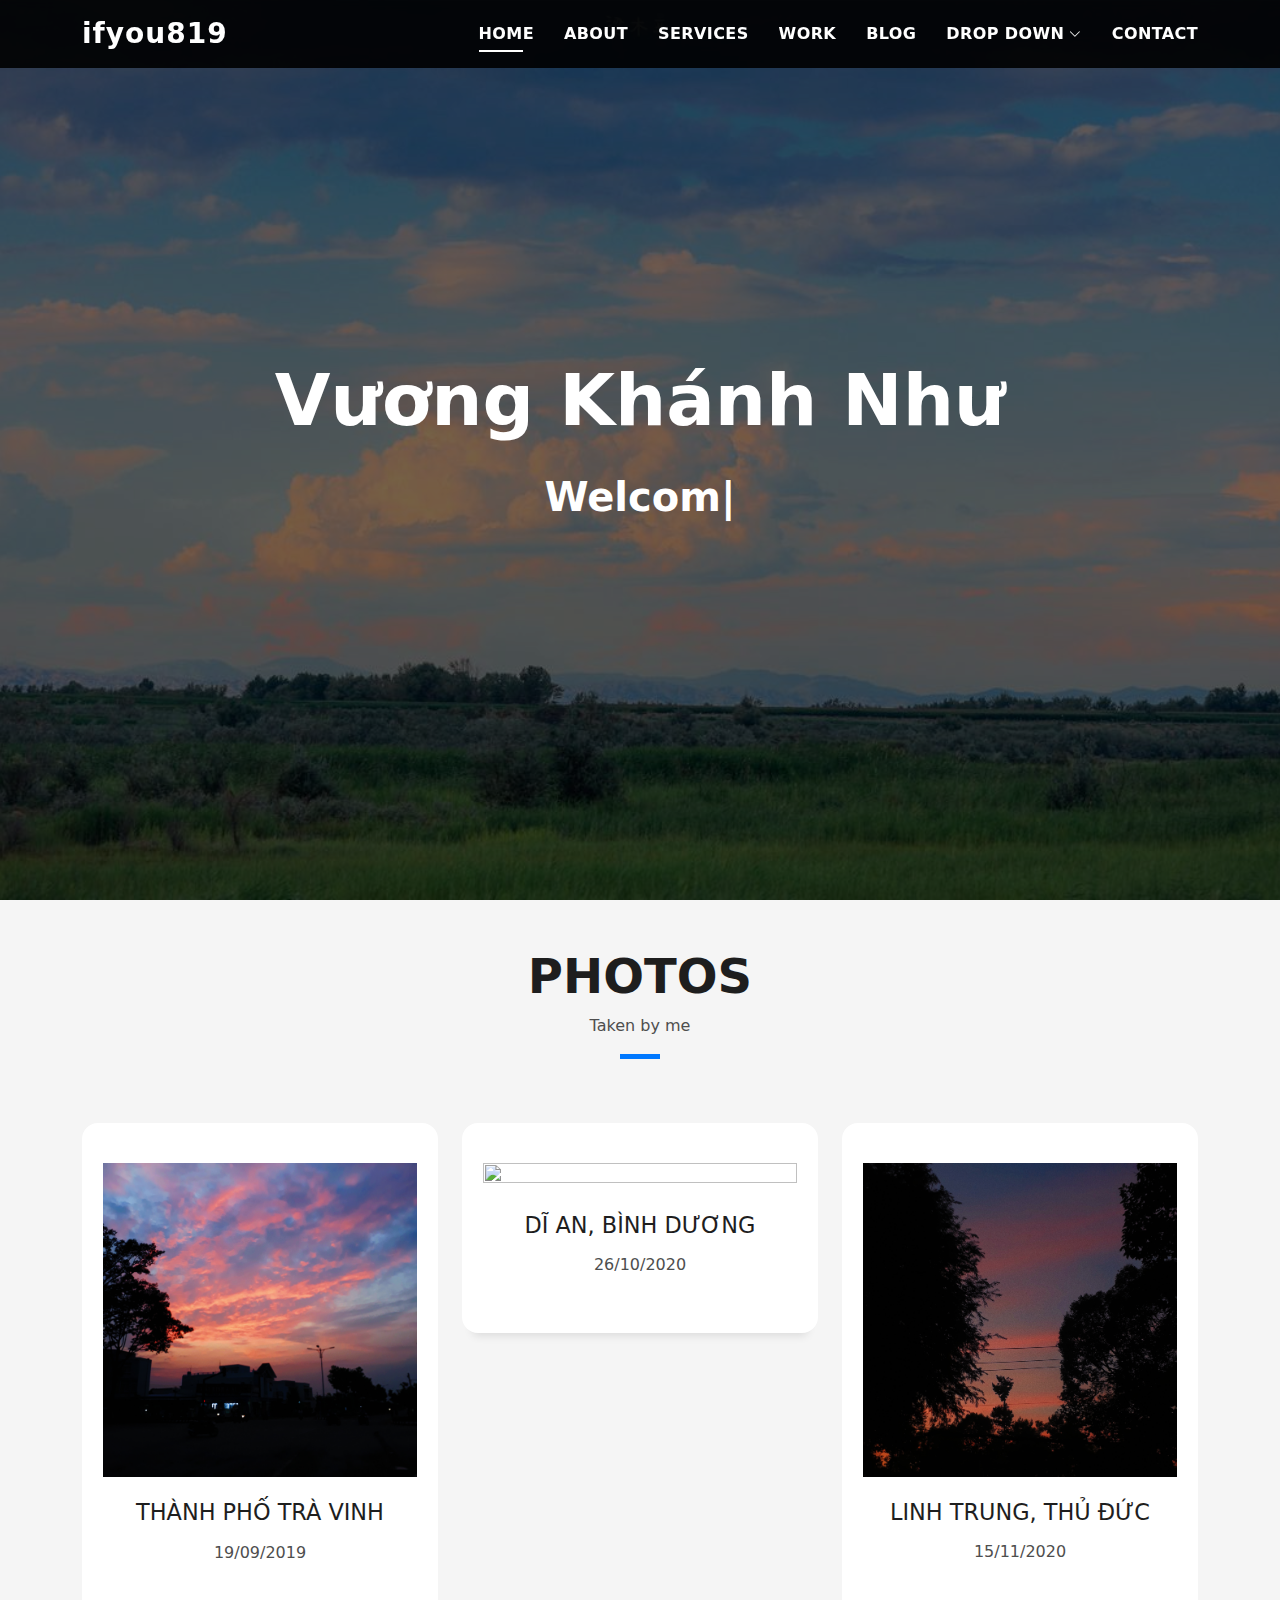
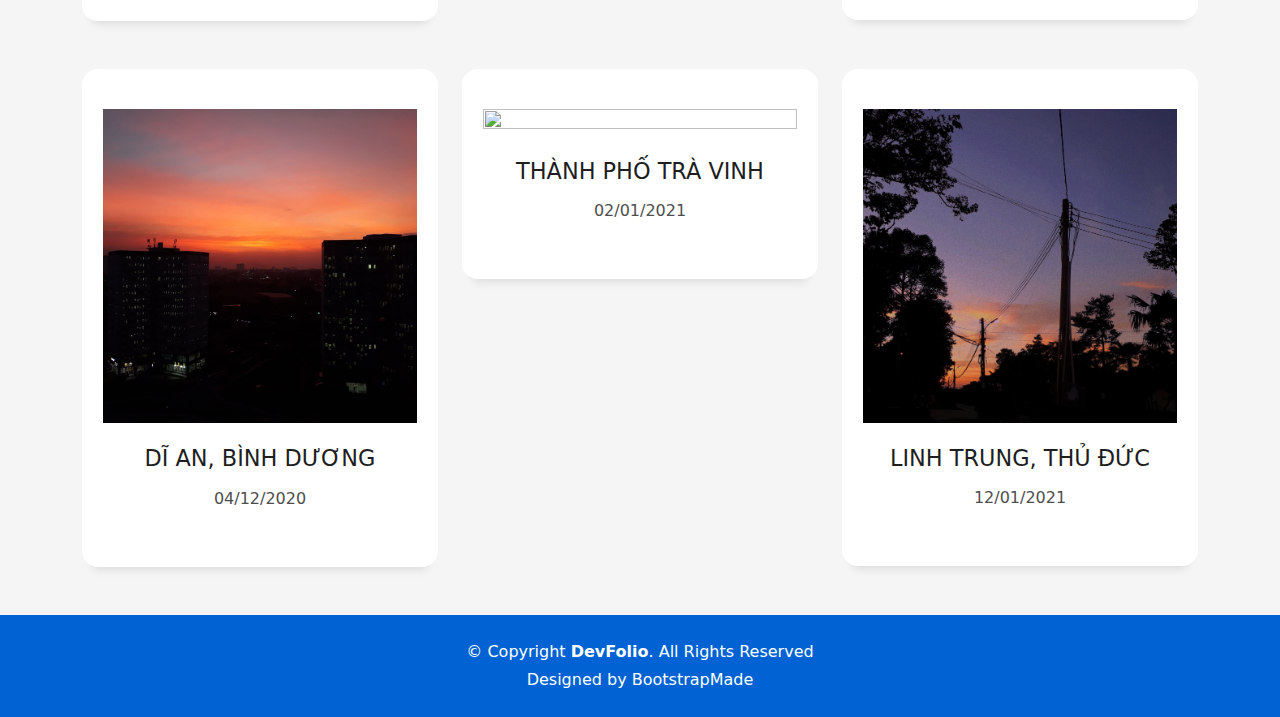
==== index.html @ 1ef02dd9 "edit about and index page" ====
<!DOCTYPE html>
<html lang="en">

<head>
  <meta charset="utf-8">
  <meta content="width=device-width, initial-scale=1.0" name="viewport">

  <title>Khánh Như</title>
  <meta content="" name="description">
  <meta content="" name="keywords">

  <!-- Favicons -->
  <link href="assets/img/favicon.png" rel="icon">
  <link href="assets/img/apple-touch-icon.png" rel="apple-touch-icon">

  <!-- Vendor CSS Files -->
  <link href="assets/vendor/bootstrap/css/bootstrap.min.css" rel="stylesheet">
  <link href="assets/vendor/bootstrap-icons/bootstrap-icons.css" rel="stylesheet">
  <link href="assets/vendor/glightbox/css/glightbox.min.css" rel="stylesheet">
  <link href="assets/vendor/swiper/swiper-bundle.min.css" rel="stylesheet">

  <!-- Template Main CSS File -->
  <link href="assets/css/style.css" rel="stylesheet">

  <!-- =======================================================
  * Template Name: DevFolio
  * Updated: Sep 18 2023 with Bootstrap v5.3.2
  * Template URL: https://bootstrapmade.com/devfolio-bootstrap-portfolio-html-template/
  * Author: BootstrapMade.com
  * License: https://bootstrapmade.com/license/
  ======================================================== -->
</head>

<body>

  <!-- ======= Header ======= -->
  <header id="header" class="fixed-top">
    <div class="container d-flex align-items-center justify-content-between">

      <h1 class="logo"><a href="index.html">ifyou819</a></h1>
      <!-- Uncomment below if you prefer to use an image logo -->
      <!-- <a href="index.html" class="logo"><img src="assets/img/logo.png" alt="" class="img-fluid"></a>-->

      <nav id="navbar" class="navbar">
        <ul>
          <li><a class="nav-link scrollto active" href="index.html">Home</a></li>
          <li><a class="nav-link scrollto" href="about.html">About</a></li>
          <li><a class="nav-link scrollto" href="#services">Services</a></li>
          <li><a class="nav-link scrollto " href="#work">Work</a></li>
          <li><a class="nav-link scrollto " href="#blog">Blog</a></li>
          <li class="dropdown"><a href="#"><span>Drop Down</span> <i class="bi bi-chevron-down"></i></a>
            <ul>
              <li><a href="#">Drop Down 1</a></li>
              <li class="dropdown"><a href="#"><span>Deep Drop Down</span> <i class="bi bi-chevron-right"></i></a>
                <ul>
                  <li><a href="#">Deep Drop Down 1</a></li>
                  <li><a href="#">Deep Drop Down 2</a></li>
                  <li><a href="#">Deep Drop Down 3</a></li>
                  <li><a href="#">Deep Drop Down 4</a></li>
                  <li><a href="#">Deep Drop Down 5</a></li>
                </ul>
              </li>
              <li><a href="#">Drop Down 2</a></li>
              <li><a href="#">Drop Down 3</a></li>
              <li><a href="#">Drop Down 4</a></li>
            </ul>
          </li>
          <li><a class="nav-link scrollto" href="#contact">Contact</a></li>
        </ul>
        <i class="bi bi-list mobile-nav-toggle"></i>
      </nav><!-- .navbar -->

    </div>
  </header><!-- End Header -->

  <!-- ======= Hero Section ======= -->
  <div id="hero" class="hero route bg-image" style="background-image: url(assets/img/bg.jpg)">
    <div class="overlay-itro"></div>
    <div class="hero-content display-table">
      <div class="table-cell">
        <div class="container">
          <!--<p class="display-6 color-d">Hello, world!</p>-->
          <h1 class="hero-title mb-4">Vương Khánh Như</h1>
          <p class="hero-subtitle"><span class="typed" data-typed-items="Welcom to my website!"></span></p>
          <!-- <p class="pt-3"><a class="btn btn-primary btn js-scroll px-4" href="#about" role="button">Learn More</a></p> -->
        </div>
      </div>
    </div>
  </div><!-- End Hero Section -->

  <main id="main">

    <!-- ======= Services Section ======= -->
    <section id="services" class="services-mf pt-5 route">
      <div class="container">
        <div class="row">
          <div class="col-sm-12">
            <div class="title-box text-center">
              <h3 class="title-a">
                photos
              </h3>
              <p class="subtitle-a">
                Taken by me
              </p>
              <div class="line-mf"></div>
            </div>
          </div>
        </div>
        <div class="row">
          <div class="col-md-4">
            <div class="service-box">
              <div class="service-ico">
                <img src="assets/img/2019-09-19 07.07.39 1.jpg">
              </div>
              <div class="service-content">
                <h2 class="s-title">Thành Phố Trà Vinh</h2>
                <p class="s-description text-center">
                  19/09/2019
                </p>
              </div>
            </div>
          </div>
          <div class="col-md-4">
            <div class="service-box">
              <div class="service-ico">
                <img src="assets/img/2020-10-26-054216884.jpg">
              </div>
              <div class="service-content">
                <h2 class="s-title">Dĩ An, Bình Dương</h2>
                <p class="s-description text-center">
                  26/10/2020
                </p>
              </div>
            </div>
          </div>
          <div class="col-md-4">
            <div class="service-box">
              <div class="service-ico">
                <img src="assets/img/2020-11-15-120702143.jpg">
              </div>
              <div class="service-content">
                <h2 class="s-title">Linh Trung, Thủ Đức</h2>
                <p class="s-description text-center">
                  15/11/2020
                </p>
              </div>
            </div>
          </div>
          <div class="col-md-4">
            <div class="service-box">
              <div class="service-ico">
                <img src="assets/img/20201204_174459.jpg">
              </div>
              <div class="service-content">
                <h2 class="s-title">Dĩ An, Bình Dương</h2>
                <p class="s-description text-center">
                  04/12/2020
                </p>
              </div>
            </div>
          </div>
          <div class="col-md-4">
            <div class="service-box">
              <div class="service-ico">
                <img src="assets/img/2021-01-02-054757875.jpg">
              </div>
              <div class="service-content">
                <h2 class="s-title">Thành Phố Trà Vinh</h2>
                <p class="s-description text-center">
                  02/01/2021
                </p>
              </div>
            </div>
          </div>
          <div class="col-md-4">
            <div class="service-box">
              <div class="service-ico">
                <img src="assets/img/2021-01-12-090520527.jpg">
              </div>
              <div class="service-content">
                <h2 class="s-title">Linh Trung, Thủ Đức</h2>
                <p class="s-description text-center">
                  12/01/2021
                </p>
              </div>
            </div>
          </div>
        </div>
      </div>
    </section>
    <!-- End Services Section -->

    <!-- ======= Counter Section ======= -->
    <!-- <div class="section-counter paralax-mf bg-image" style="background-image: url(assets/img/counters-bg.jpg)">
      <div class="overlay-mf"></div>
      <div class="container position-relative">
        <div class="row">
          <div class="col-sm-3 col-lg-3">
            <div class="counter-box counter-box pt-4 pt-md-0">
              <div class="counter-ico">
                <span class="ico-circle"><i class="bi bi-check"></i></span>
              </div>
              <div class="counter-num">
                <p data-purecounter-start="0" data-purecounter-end="450" data-purecounter-duration="1" class="counter purecounter"></p>
                <span class="counter-text">WORKS COMPLETED</span>
              </div>
            </div>
          </div>
          <div class="col-sm-3 col-lg-3">
            <div class="counter-box pt-4 pt-md-0">
              <div class="counter-ico">
                <span class="ico-circle"><i class="bi bi-journal-richtext"></i></span>
              </div>
              <div class="counter-num">
                <p data-purecounter-start="0" data-purecounter-end="25" data-purecounter-duration="1" class="counter purecounter"></p>
                <span class="counter-text">YEARS OF EXPERIENCE</span>
              </div>
            </div>
          </div>
          <div class="col-sm-3 col-lg-3">
            <div class="counter-box pt-4 pt-md-0">
              <div class="counter-ico">
                <span class="ico-circle"><i class="bi bi-people"></i></span>
              </div>
              <div class="counter-num">
                <p data-purecounter-start="0" data-purecounter-end="550" data-purecounter-duration="1" class="counter purecounter"></p>
                <span class="counter-text">TOTAL CLIENTS</span>
              </div>
            </div>
          </div>
          <div class="col-sm-3 col-lg-3">
            <div class="counter-box pt-4 pt-md-0">
              <div class="counter-ico">
                <span class="ico-circle"><i class="bi bi-award"></i></span>
              </div>
              <div class="counter-num">
                <p data-purecounter-start="0" data-purecounter-end="48" data-purecounter-duration="1" class="counter purecounter"></p>
                <span class="counter-text">AWARD WON</span>
              </div>
            </div>
          </div>
        </div>
      </div>
    </div> -->
    <!-- End Counter Section -->

    <!-- ======= Portfolio Section ======= -->
    <!-- <section id="work" class="portfolio-mf sect-pt4 route">
      <div class="container">
        <div class="row">
          <div class="col-sm-12">
            <div class="title-box text-center">
              <h3 class="title-a">
                Portfolio
              </h3>
              <p class="subtitle-a">
                Lorem ipsum, dolor sit amet consectetur adipisicing elit.
              </p>
              <div class="line-mf"></div>
            </div>
          </div>
        </div>
        <div class="row">
          <div class="col-md-4">
            <div class="work-box">
              <a href="assets/img/work-1.jpg" data-gallery="portfolioGallery" class="portfolio-lightbox">
                <div class="work-img">
                  <img src="assets/img/work-1.jpg" alt="" class="img-fluid">
                </div>
              </a>
              <div class="work-content">
                <div class="row">
                  <div class="col-sm-8">
                    <h2 class="w-title">Lorem impsum dolor</h2>
                    <div class="w-more">
                      <span class="w-ctegory">Web Design</span> / <span class="w-date">18 Sep. 2018</span>
                    </div>
                  </div>
                  <div class="col-sm-4">
                    <div class="w-like">
                      <a href="portfolio-details.html"> <span class="bi bi-plus-circle"></span></a>
                    </div>
                  </div>
                </div>
              </div>
            </div>
          </div>
          <div class="col-md-4">
            <div class="work-box">
              <a href="assets/img/work-2.jpg" data-gallery="portfolioGallery" class="portfolio-lightbox">
                <div class="work-img">
                  <img src="assets/img/work-2.jpg" alt="" class="img-fluid">
                </div>
              </a>
              <div class="work-content">
                <div class="row">
                  <div class="col-sm-8">
                    <h2 class="w-title">Loreda Cuno Nere</h2>
                    <div class="w-more">
                      <span class="w-ctegory">Web Design</span> / <span class="w-date">18 Sep. 2018</span>
                    </div>
                  </div>
                  <div class="col-sm-4">
                    <div class="w-like">
                      <a href="portfolio-details.html"> <span class="bi bi-plus-circle"></span></a>
                    </div>
                  </div>
                </div>
              </div>
            </div>
          </div>
          <div class="col-md-4">
            <div class="work-box">
              <a href="assets/img/work-3.jpg" data-gallery="portfolioGallery" class="portfolio-lightbox">
                <div class="work-img">
                  <img src="assets/img/work-3.jpg" alt="" class="img-fluid">
                </div>
              </a>
              <div class="work-content">
                <div class="row">
                  <div class="col-sm-8">
                    <h2 class="w-title">Mavrito Lana Dere</h2>
                    <div class="w-more">
                      <span class="w-ctegory">Web Design</span> / <span class="w-date">18 Sep. 2018</span>
                    </div>
                  </div>
                  <div class="col-sm-4">
                    <div class="w-like">
                      <a href="portfolio-details.html"> <span class="bi bi-plus-circle"></span></a>
                    </div>
                  </div>
                </div>
              </div>
            </div>
          </div>
          <div class="col-md-4">
            <div class="work-box">
              <a href="assets/img/work-4.jpg" data-gallery="portfolioGallery" class="portfolio-lightbox">
                <div class="work-img">
                  <img src="assets/img/work-4.jpg" alt="" class="img-fluid">
                </div>
              </a>
              <div class="work-content">
                <div class="row">
                  <div class="col-sm-8">
                    <h2 class="w-title">Bindo Laro Cado</h2>
                    <div class="w-more">
                      <span class="w-ctegory">Web Design</span> / <span class="w-date">18 Sep. 2018</span>
                    </div>
                  </div>
                  <div class="col-sm-4">
                    <div class="w-like">
                      <a href="portfolio-details.html"> <span class="bi bi-plus-circle"></span></a>
                    </div>
                  </div>
                </div>
              </div>
            </div>
          </div>
          <div class="col-md-4">
            <div class="work-box">
              <a href="assets/img/work-5.jpg" data-gallery="portfolioGallery" class="portfolio-lightbox">
                <div class="work-img">
                  <img src="assets/img/work-5.jpg" alt="" class="img-fluid">
                </div>
              </a>
              <div class="work-content">
                <div class="row">
                  <div class="col-sm-8">
                    <h2 class="w-title">Studio Lena Mado</h2>
                    <div class="w-more">
                      <span class="w-ctegory">Web Design</span> / <span class="w-date">18 Sep. 2018</span>
                    </div>
                  </div>
                  <div class="col-sm-4">
                    <div class="w-like">
                      <a href="portfolio-details.html"> <span class="bi bi-plus-circle"></span></a>
                    </div>
                  </div>
                </div>
              </div>
            </div>
          </div>
          <div class="col-md-4">
            <div class="work-box">
              <a href="assets/img/work-6.jpg" data-gallery="portfolioGallery" class="portfolio-lightbox">
                <div class="work-img">
                  <img src="assets/img/work-6.jpg" alt="" class="img-fluid">
                </div>
              </a>
              <div class="work-content">
                <div class="row">
                  <div class="col-sm-8">
                    <h2 class="w-title">Studio Big Bang</h2>
                    <div class="w-more">
                      <span class="w-ctegory">Web Design</span> / <span class="w-date">18 Sep. 2017</span>
                    </div>
                  </div>
                  <div class="col-sm-4">
                    <div class="w-like">
                      <a href="portfolio-details.html"> <span class="bi bi-plus-circle"></span></a>
                    </div>
                  </div>
                </div>
              </div>
            </div>
          </div>

        </div>
      </div>
    </section> -->
    <!-- End Portfolio Section -->

    <!-- ======= Testimonials Section ======= -->
    <!-- <div class="testimonials paralax-mf bg-image" style="background-image: url(assets/img/overlay-bg.jpg)">
      <div class="overlay-mf"></div>
      <div class="container">
        <div class="row">
          <div class="col-md-12">

            <div class="testimonials-slider swiper" data-aos="fade-up" data-aos-delay="100">
              <div class="swiper-wrapper">

                <div class="swiper-slide">
                  <div class="testimonial-box">
                    <div class="author-test">
                      <img src="assets/img/testimonial-2.jpg" alt="" class="rounded-circle b-shadow-a">
                      <span class="author">Xavi Alonso</span>
                    </div>
                    <div class="content-test">
                      <p class="description lead">
                        Curabitur arcu erat, accumsan id imperdiet et, porttitor at sem. Lorem ipsum dolor sit amet,
                        consectetur adipiscing elit.
                      </p>
                    </div>
                  </div>
                </div> -->
                <!-- End testimonial item -->

                <!-- <div class="swiper-slide">
                  <div class="testimonial-box">
                    <div class="author-test">
                      <img src="assets/img/testimonial-4.jpg" alt="" class="rounded-circle b-shadow-a">
                      <span class="author">Marta Socrate</span>
                    </div>
                    <div class="content-test">
                      <p class="description lead">
                        Curabitur arcu erat, accumsan id imperdiet et, porttitor at sem. Lorem ipsum dolor sit amet,
                        consectetur adipiscing elit.
                      </p>
                    </div>
                  </div>
                </div> -->
                <!-- End testimonial item -->
              <!-- </div>
              <div class="swiper-pagination"></div>
            </div> -->

            <!-- <div id="testimonial-mf" class="owl-carousel owl-theme">
          
        </div> -->
          <!-- </div>
        </div>
      </div>
    </div> -->
    <!-- End Testimonials Section -->

    <!-- ======= Blog Section ======= -->
    <!-- <section id="blog" class="blog-mf sect-pt4 route">
      <div class="container">
        <div class="row">
          <div class="col-sm-12">
            <div class="title-box text-center">
              <h3 class="title-a">
                Blog
              </h3>
              <p class="subtitle-a">
                Lorem ipsum, dolor sit amet consectetur adipisicing elit.
              </p>
              <div class="line-mf"></div>
            </div>
          </div>
        </div>
        <div class="row">
          <div class="col-md-4">
            <div class="card card-blog">
              <div class="card-img">
                <a href="blog-single.html"><img src="assets/img/post-1.jpg" alt="" class="img-fluid"></a>
              </div>
              <div class="card-body">
                <div class="card-category-box">
                  <div class="card-category">
                    <h6 class="category">Travel</h6>
                  </div>
                </div>
                <h3 class="card-title"><a href="blog-single.html">See more ideas about Travel</a></h3>
                <p class="card-description">
                  Proin eget tortor risus. Pellentesque in ipsum id orci porta dapibus. Praesent sapien massa, convallis
                  a pellentesque nec,
                  egestas non nisi.
                </p>
              </div>
              <div class="card-footer">
                <div class="post-author">
                  <a href="#">
                    <img src="assets/img/testimonial-2.jpg" alt="" class="avatar rounded-circle">
                    <span class="author">Morgan Freeman</span>
                  </a>
                </div>
                <div class="post-date">
                  <span class="bi bi-clock"></span> 10 min
                </div>
              </div>
            </div>
          </div>
          <div class="col-md-4">
            <div class="card card-blog">
              <div class="card-img">
                <a href="blog-single.html"><img src="assets/img/post-2.jpg" alt="" class="img-fluid"></a>
              </div>
              <div class="card-body">
                <div class="card-category-box">
                  <div class="card-category">
                    <h6 class="category">Web Design</h6>
                  </div>
                </div>
                <h3 class="card-title"><a href="blog-single.html">See more ideas about Travel</a></h3>
                <p class="card-description">
                  Proin eget tortor risus. Pellentesque in ipsum id orci porta dapibus. Praesent sapien massa, convallis
                  a pellentesque nec,
                  egestas non nisi.
                </p>
              </div>
              <div class="card-footer">
                <div class="post-author">
                  <a href="#">
                    <img src="assets/img/testimonial-2.jpg" alt="" class="avatar rounded-circle">
                    <span class="author">Morgan Freeman</span>
                  </a>
                </div>
                <div class="post-date">
                  <span class="bi bi-clock"></span> 10 min
                </div>
              </div>
            </div>
          </div>
          <div class="col-md-4">
            <div class="card card-blog">
              <div class="card-img">
                <a href="blog-single.html"><img src="assets/img/post-3.jpg" alt="" class="img-fluid"></a>
              </div>
              <div class="card-body">
                <div class="card-category-box">
                  <div class="card-category">
                    <h6 class="category">Web Design</h6>
                  </div>
                </div>
                <h3 class="card-title"><a href="blog-single.html">See more ideas about Travel</a></h3>
                <p class="card-description">
                  Proin eget tortor risus. Pellentesque in ipsum id orci porta dapibus. Praesent sapien massa, convallis
                  a pellentesque nec,
                  egestas non nisi.
                </p>
              </div>
              <div class="card-footer">
                <div class="post-author">
                  <a href="#">
                    <img src="assets/img/testimonial-2.jpg" alt="" class="avatar rounded-circle">
                    <span class="author">Morgan Freeman</span>
                  </a>
                </div>
                <div class="post-date">
                  <span class="bi bi-clock"></span> 10 min
                </div>
              </div>
            </div>
          </div>
        </div>
      </div>
    </section> -->
    <!-- End Blog Section -->

    <!-- ======= Contact Section ======= -->
    <!-- <section id="contact" class="paralax-mf footer-paralax bg-image sect-mt4 route" style="background-image: url(assets/img/overlay-bg.jpg)">
      <div class="overlay-mf"></div>
      <div class="container">
        <div class="row">
          <div class="col-sm-12">
            <div class="contact-mf">
              <div id="contact" class="box-shadow-full">
                <div class="row">
                  <div class="col-md-6">
                    <div class="title-box-2">
                      <h5 class="title-left">
                        Send Message Us
                      </h5>
                    </div>
                    <div>
                      <form action="forms/contact.php" method="post" role="form" class="php-email-form">
                        <div class="row">
                          <div class="col-md-12 mb-3">
                            <div class="form-group">
                              <input type="text" name="name" class="form-control" id="name" placeholder="Your Name" required>
                            </div>
                          </div>
                          <div class="col-md-12 mb-3">
                            <div class="form-group">
                              <input type="email" class="form-control" name="email" id="email" placeholder="Your Email" required>
                            </div>
                          </div>
                          <div class="col-md-12 mb-3">
                            <div class="form-group">
                              <input type="text" class="form-control" name="subject" id="subject" placeholder="Subject" required>
                            </div>
                          </div>
                          <div class="col-md-12">
                            <div class="form-group">
                              <textarea class="form-control" name="message" rows="5" placeholder="Message" required></textarea>
                            </div>
                          </div>
                          <div class="col-md-12 text-center my-3">
                            <div class="loading">Loading</div>
                            <div class="error-message"></div>
                            <div class="sent-message">Your message has been sent. Thank you!</div>
                          </div>
                          <div class="col-md-12 text-center">
                            <button type="submit" class="button button-a button-big button-rouded">Send Message</button>
                          </div>
                        </div>
                      </form>
                    </div>
                  </div>
                  <div class="col-md-6">
                    <div class="title-box-2 pt-4 pt-md-0">
                      <h5 class="title-left">
                        Get in Touch
                      </h5>
                    </div>
                    <div class="more-info">
                      <p class="lead">
                        Lorem ipsum dolor sit amet consectetur adipisicing elit. Facilis dolorum dolorem soluta quidem
                        expedita aperiam aliquid at.
                        Totam magni ipsum suscipit amet? Autem nemo esse laboriosam ratione nobis
                        mollitia inventore?
                      </p>
                      <ul class="list-ico">
                        <li><span class="bi bi-geo-alt"></span> 329 WASHINGTON ST BOSTON, MA 02108</li>
                        <li><span class="bi bi-phone"></span> (617) 557-0089</li>
                        <li><span class="bi bi-envelope"></span> contact@example.com</li>
                      </ul>
                    </div>
                    <div class="socials">
                      <ul>
                        <li><a href=""><span class="ico-circle"><i class="bi bi-facebook"></i></span></a></li>
                        <li><a href=""><span class="ico-circle"><i class="bi bi-instagram"></i></span></a></li>
                        <li><a href=""><span class="ico-circle"><i class="bi bi-twitter"></i></span></a></li>
                        <li><a href=""><span class="ico-circle"><i class="bi bi-linkedin"></i></span></a></li>
                      </ul>
                    </div>
                  </div>
                </div>
              </div>
            </div>
          </div>
        </div>
      </div>
    </section> -->
    <!-- End Contact Section -->

  </main><!-- End #main -->

  <!-- ======= Footer ======= -->
  <footer>
    <div class="container">
      <div class="row">
        <div class="col-sm-12">
          <div class="copyright-box">
            <p class="copyright">&copy; Copyright <strong>DevFolio</strong>. All Rights Reserved</p>
            <div class="credits">
              <!--
              All the links in the footer should remain intact.
              You can delete the links only if you purchased the pro version.
              Licensing information: https://bootstrapmade.com/license/
              Purchase the pro version with working PHP/AJAX contact form: https://bootstrapmade.com/buy/?theme=DevFolio
            -->
              Designed by <a href="https://bootstrapmade.com/">BootstrapMade</a>
            </div>
          </div>
        </div>
      </div>
    </div>
  </footer><!-- End  Footer -->

  <div id="preloader"></div>
  <a href="#" class="back-to-top d-flex align-items-center justify-content-center"><i class="bi bi-arrow-up-short"></i></a>

  <!-- Vendor JS Files -->
  <script src="assets/vendor/purecounter/purecounter_vanilla.js"></script>
  <script src="assets/vendor/bootstrap/js/bootstrap.bundle.min.js"></script>
  <script src="assets/vendor/glightbox/js/glightbox.min.js"></script>
  <script src="assets/vendor/swiper/swiper-bundle.min.js"></script>
  <script src="assets/vendor/typed.js/typed.umd.js"></script>
  <script src="assets/vendor/php-email-form/validate.js"></script>

  <!-- Template Main JS File -->
  <script src="assets/js/main.js"></script>

</body>

</html>
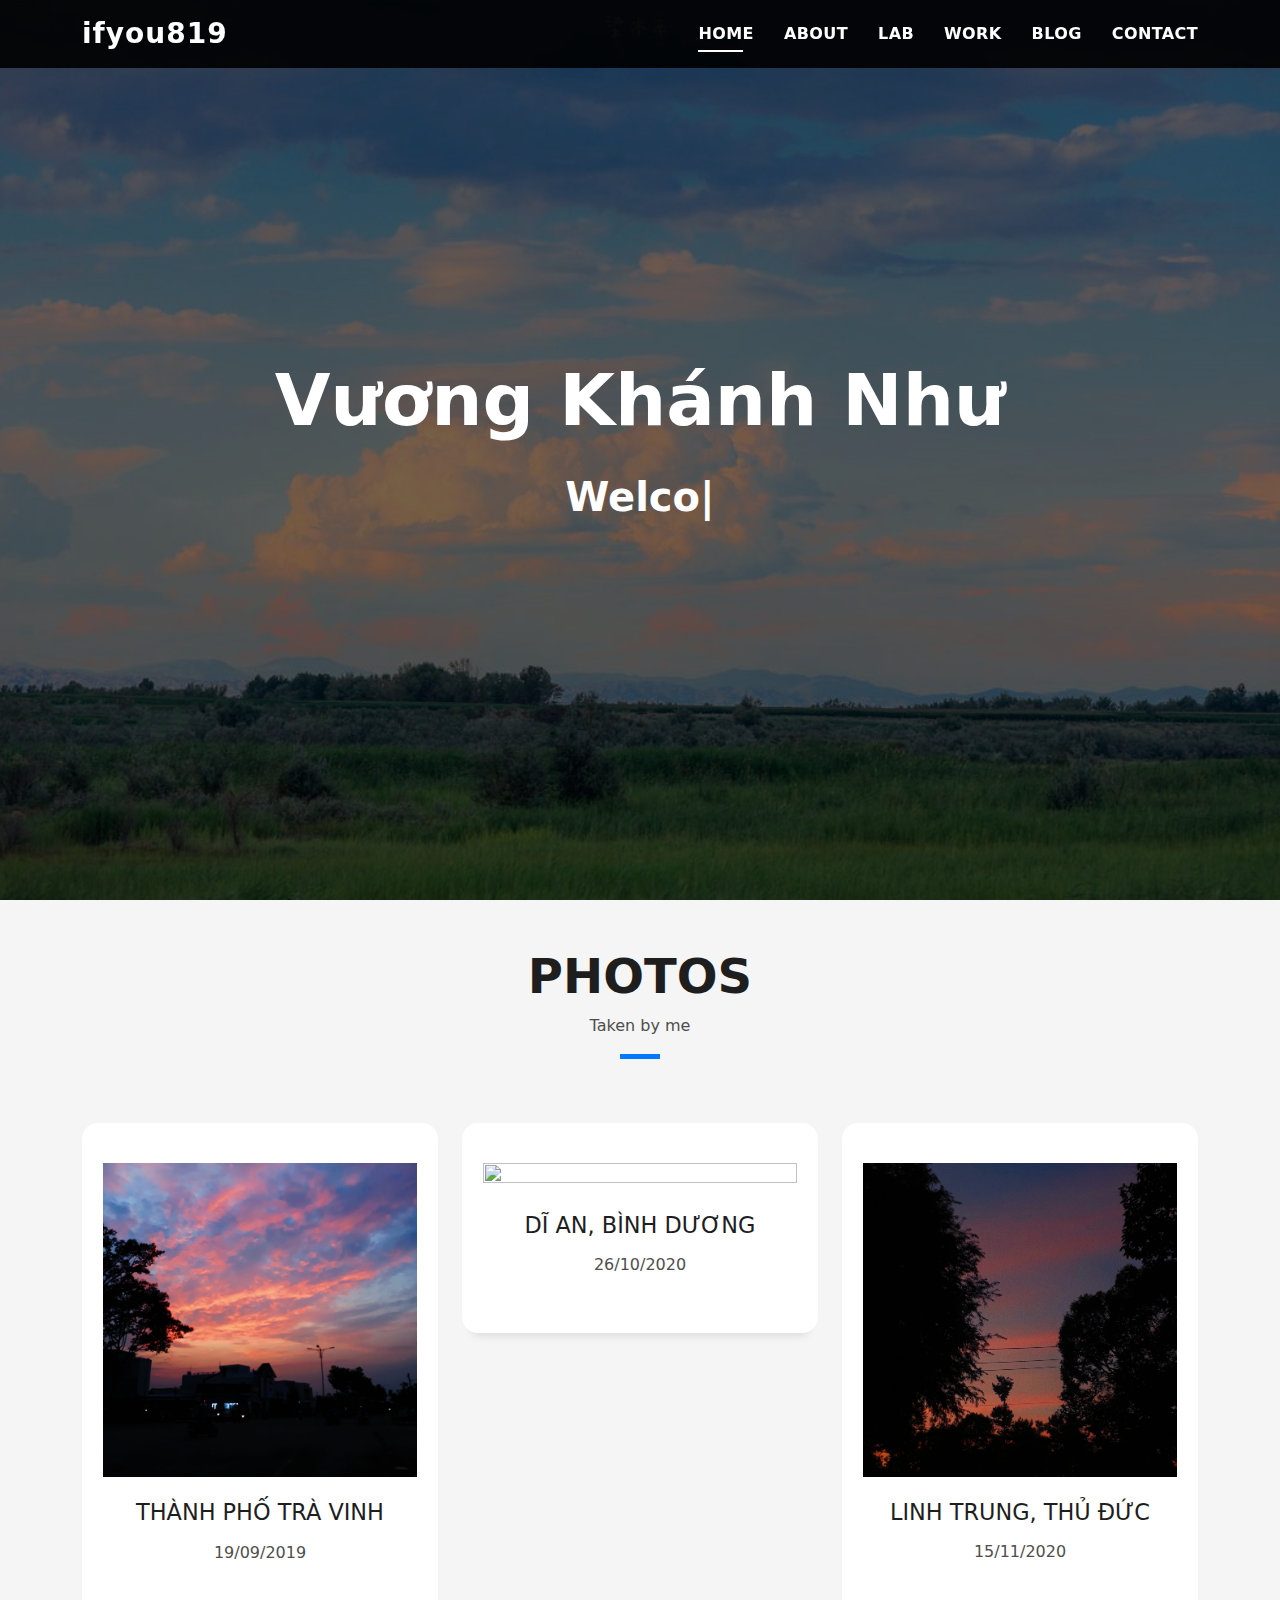
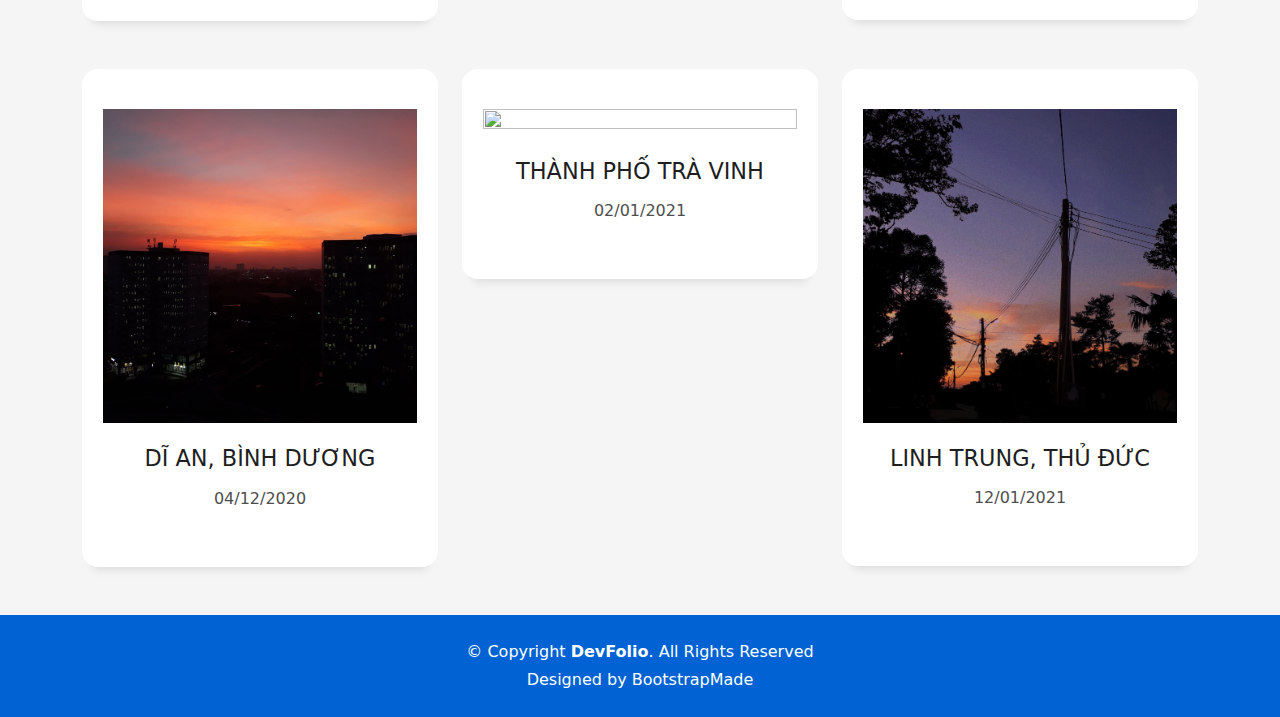
==== commit cad5ddcb: "lab 5 ex" ====
--- a/index.html
+++ b/index.html
@@ -45,26 +45,9 @@
         <ul>
           <li><a class="nav-link scrollto active" href="index.html">Home</a></li>
           <li><a class="nav-link scrollto" href="about.html">About</a></li>
-          <li><a class="nav-link scrollto" href="#services">Services</a></li>
+          <li><a class="nav-link scrollto" href="lab.html">Lab</a></li>
           <li><a class="nav-link scrollto " href="#work">Work</a></li>
           <li><a class="nav-link scrollto " href="#blog">Blog</a></li>
-          <li class="dropdown"><a href="#"><span>Drop Down</span> <i class="bi bi-chevron-down"></i></a>
-            <ul>
-              <li><a href="#">Drop Down 1</a></li>
-              <li class="dropdown"><a href="#"><span>Deep Drop Down</span> <i class="bi bi-chevron-right"></i></a>
-                <ul>
-                  <li><a href="#">Deep Drop Down 1</a></li>
-                  <li><a href="#">Deep Drop Down 2</a></li>
-                  <li><a href="#">Deep Drop Down 3</a></li>
-                  <li><a href="#">Deep Drop Down 4</a></li>
-                  <li><a href="#">Deep Drop Down 5</a></li>
-                </ul>
-              </li>
-              <li><a href="#">Drop Down 2</a></li>
-              <li><a href="#">Drop Down 3</a></li>
-              <li><a href="#">Drop Down 4</a></li>
-            </ul>
-          </li>
           <li><a class="nav-link scrollto" href="#contact">Contact</a></li>
         </ul>
         <i class="bi bi-list mobile-nav-toggle"></i>
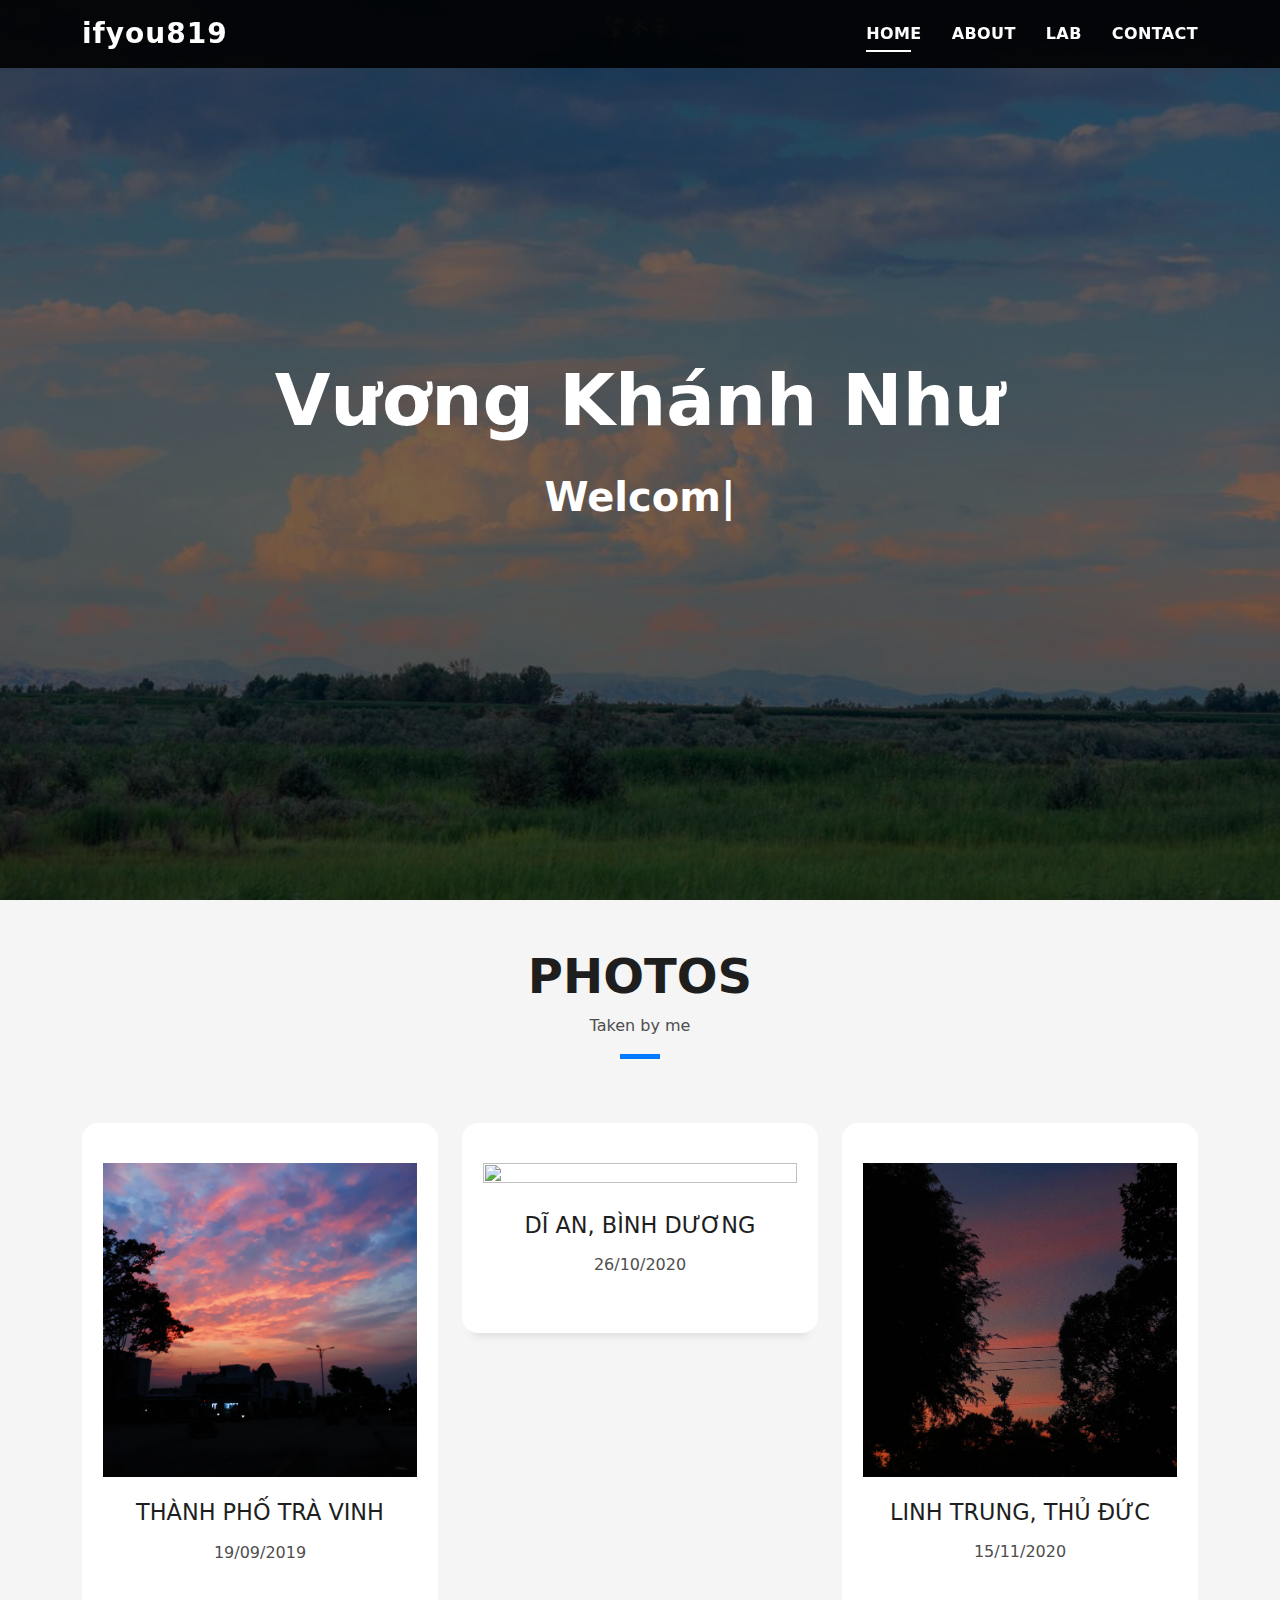
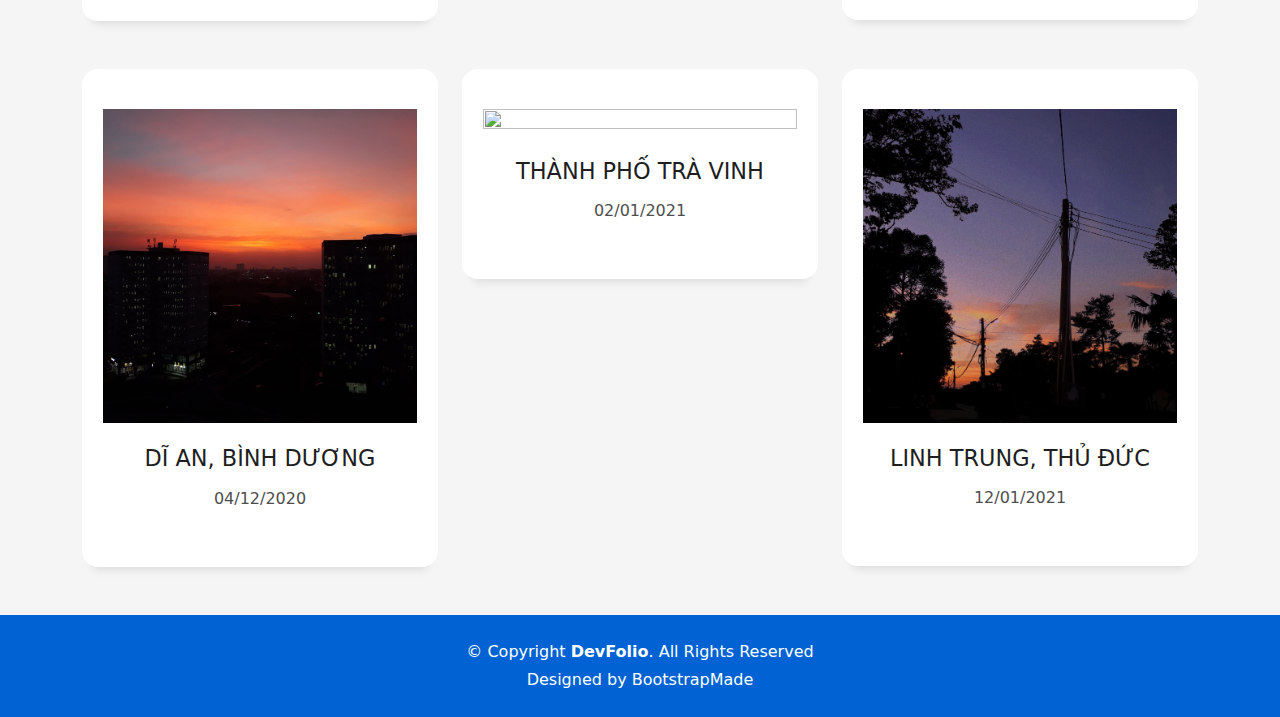
==== commit 9da8b675: "edit contact" ====
--- a/index.html
+++ b/index.html
@@ -46,9 +46,7 @@
           <li><a class="nav-link scrollto active" href="index.html">Home</a></li>
           <li><a class="nav-link scrollto" href="about.html">About</a></li>
           <li><a class="nav-link scrollto" href="lab.html">Lab</a></li>
-          <li><a class="nav-link scrollto " href="#work">Work</a></li>
-          <li><a class="nav-link scrollto " href="#blog">Blog</a></li>
-          <li><a class="nav-link scrollto" href="#contact">Contact</a></li>
+          <li><a class="nav-link scrollto" href="contact.html">Contact</a></li>
         </ul>
         <i class="bi bi-list mobile-nav-toggle"></i>
       </nav><!-- .navbar -->
--- a/assets/css/style.css
+++ b/assets/css/style.css
@@ -225,7 +225,7 @@
 .socials .ico-circle {
   height: 40px;
   width: 40px;
-  font-size: 1.2rem;
+  font-size: 25px;
   border-radius: 50%;
   line-height: 1.6;
   margin: 0 15px 0 0;
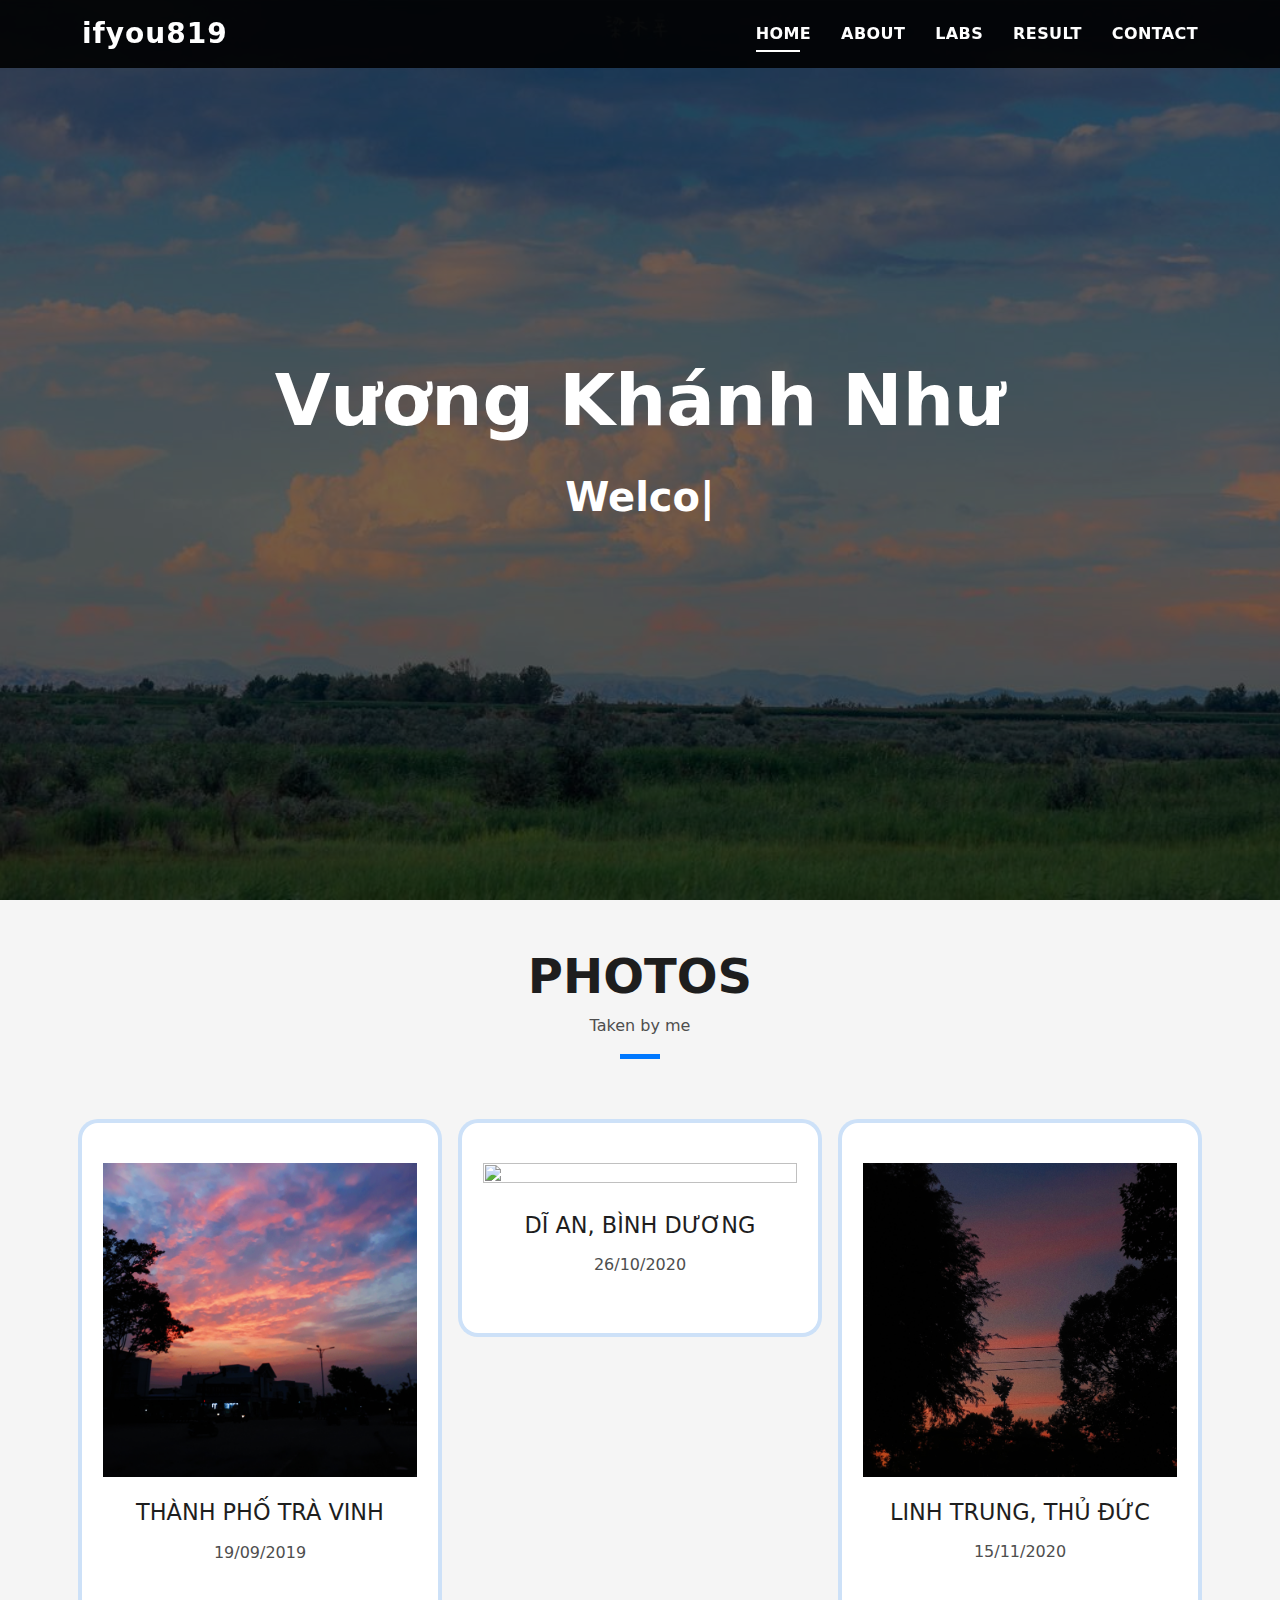
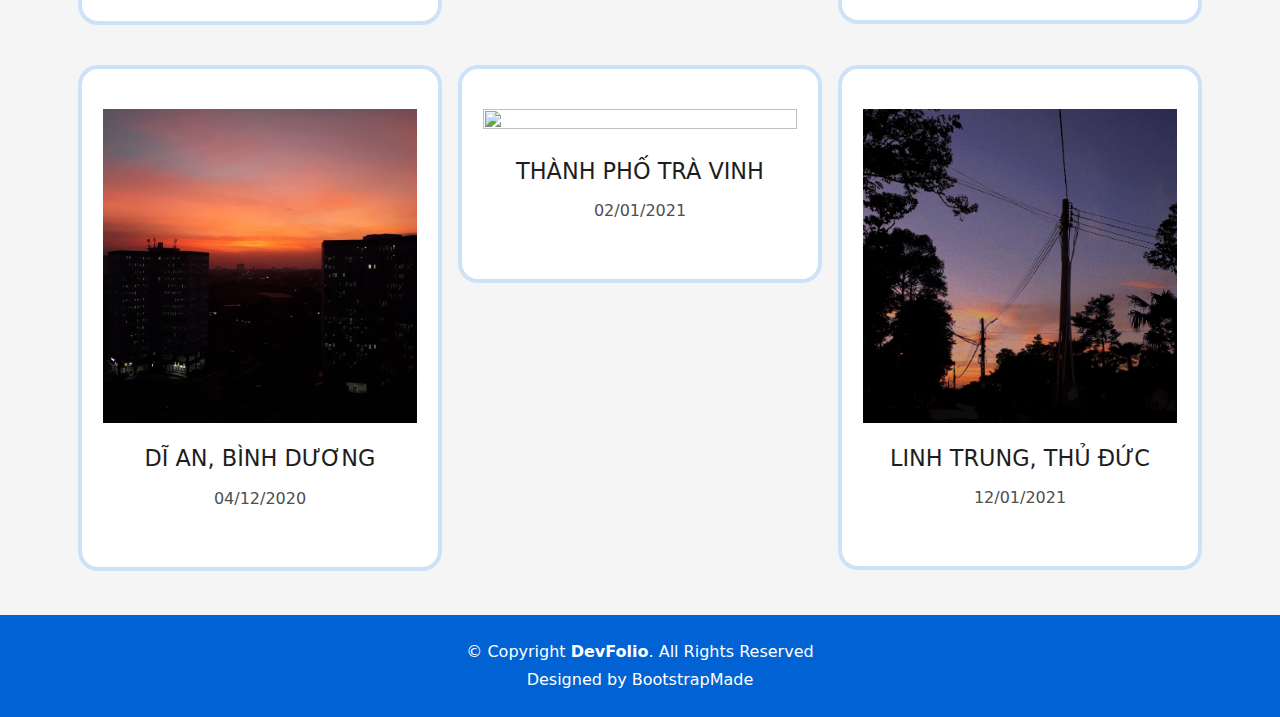
==== commit 3dc171e8: "edit header" ====
--- a/index.html
+++ b/index.html
@@ -45,7 +45,8 @@
         <ul>
           <li><a class="nav-link scrollto active" href="index.html">Home</a></li>
           <li><a class="nav-link scrollto" href="about.html">About</a></li>
-          <li><a class="nav-link scrollto" href="lab.html">Lab</a></li>
+          <li><a class="nav-link scrollto" href="lab.html">Labs</a></li>
+          <li><a class="nav-link scrollto" href="result.html">Result</a></li>
           <li><a class="nav-link scrollto" href="contact.html">Contact</a></li>
         </ul>
         <i class="bi bi-list mobile-nav-toggle"></i>
--- a/assets/css/style.css
+++ b/assets/css/style.css
@@ -57,9 +57,7 @@
 .card-blog,
 .work-box,
 .service-box,
-.paralax-mf {
-  box-shadow: 0 13px 8px -10px rgba(0, 0, 0, 0.1);
-}
+
 
 .box-shadow-a,
 .button:hover {
